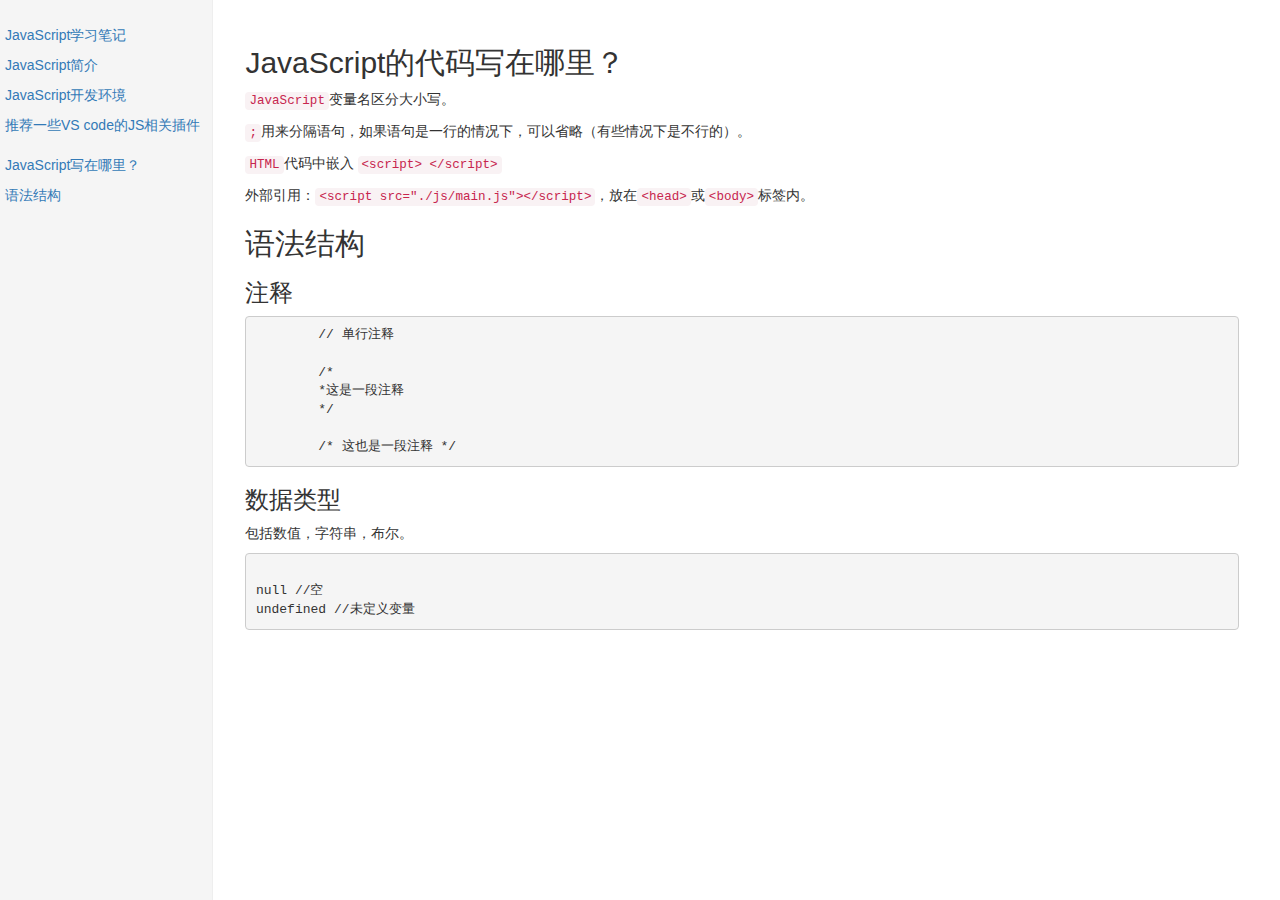
==== 01.html @ 5c1f17d3 "j继续学习" ====
<!DOCTYPE html>
<html lang="en">

<head>
    <meta charset="utf-8">
    <meta http-equiv="X-UA-Compatible" content="IE=edge">
    <meta name="viewport" content="width=device-width, initial-scale=1">
    <title>这是一个快速学习JavaScript的学习笔记</title>
    <!-- Bootstrap -->
    <link href="https://cdn.jsdelivr.net/npm/bootstrap@3.3.7/dist/css/bootstrap.min.css" rel="stylesheet">
    <!-- Markdown.js  JS Markdown解析器 -->
    <script src="./js/marked.min.js"></script>
    <!-- highlight.js Markdown代码美化 -->
    <link rel="stylesheet" href="./js/highlight/styles/atom-one-light.css">
    <script src="./js/highlight/highlight.pack.js"></script>
    <script>
        hljs.initHighlightingOnLoad();
    </script>
    <link rel="stylesheet" href="./css/main.css">

</head>

<body style="padding: 2%;">

    <div class="container-fluid">
        <div class="row clearfix">
            <div class="col-md-2 column sidebar" id="lt">
            </div>
            <div class="col-sm-9 col-sm-offset-3 col-md-10 col-md-offset-2 main" id="rt">


            </div>
        </div>
    </div>



    <!-- jQuery (Bootstrap 的所有 JavaScript 插件都依赖 jQuery，所以必须放在前边) -->
    <script src="https://cdn.jsdelivr.net/npm/jquery@1.12.4/dist/jquery.min.js"></script>
    <!-- 加载 Bootstrap 的所有 JavaScript 插件。你也可以根据需要只加载单个插件。 -->
    <script src="https://cdn.jsdelivr.net/npm/bootstrap@3.3.7/dist/js/bootstrap.min.js"></script>
    <!-- 站点自定义JS -->
    <!-- 解析markd -->
    <script src="./js/util.js"></script>
    <!-- 加载页面模板 例如分类导航 -->
    <script src="./js/temp.js"></script>
    <!-- 正文 -->
    <script>
       
        $(function () {
            
            $('#rt').load('./articles/01.md', function (responseTxt, statusTxt, xhr) {
                // alert(statusTxt)
                $('#rt').html(wrmk(responseTxt));
            });

        });

        

    </script>


</body>

</html>
---- js/highlight/styles/atom-one-light.css ----
/*

Atom One Light by Daniel Gamage
Original One Light Syntax theme from https://github.com/atom/one-light-syntax

base:    #fafafa
mono-1:  #383a42
mono-2:  #686b77
mono-3:  #a0a1a7
hue-1:   #0184bb
hue-2:   #4078f2
hue-3:   #a626a4
hue-4:   #50a14f
hue-5:   #e45649
hue-5-2: #c91243
hue-6:   #986801
hue-6-2: #c18401

*/

.hljs {
  display: block;
  overflow-x: auto;
  padding: 0.5em;
  color: #383a42;
  background: #fafafa;
}

.hljs-comment,
.hljs-quote {
  color: #a0a1a7;
  font-style: italic;
}

.hljs-doctag,
.hljs-keyword,
.hljs-formula {
  color: #a626a4;
}

.hljs-section,
.hljs-name,
.hljs-selector-tag,
.hljs-deletion,
.hljs-subst {
  color: #e45649;
}

.hljs-literal {
  color: #0184bb;
}

.hljs-string,
.hljs-regexp,
.hljs-addition,
.hljs-attribute,
.hljs-meta-string {
  color: #50a14f;
}

.hljs-built_in,
.hljs-class .hljs-title {
  color: #c18401;
}

.hljs-attr,
.hljs-variable,
.hljs-template-variable,
.hljs-type,
.hljs-selector-class,
.hljs-selector-attr,
.hljs-selector-pseudo,
.hljs-number {
  color: #986801;
}

.hljs-symbol,
.hljs-bullet,
.hljs-link,
.hljs-meta,
.hljs-selector-id,
.hljs-title {
  color: #4078f2;
}

.hljs-emphasis {
  font-style: italic;
}

.hljs-strong {
  font-weight: bold;
}

.hljs-link {
  text-decoration: underline;
}
---- css/main.css ----
.sidebar {
    position: fixed;
    top: 0px;
    bottom: 0;
    left: 0;
    z-index: 1000;
    display: block;
    padding: 20px;
    overflow-x: hidden;
    overflow-y: auto;
    background-color: #f5f5f5;
    border-right: 1px solid #eee;
}

.nav-sidebar {
    margin-right: -21px;
    margin-bottom: 10px;
    margin-left: -20px;
}

.nav li a {
    padding: 5px 5px;
}
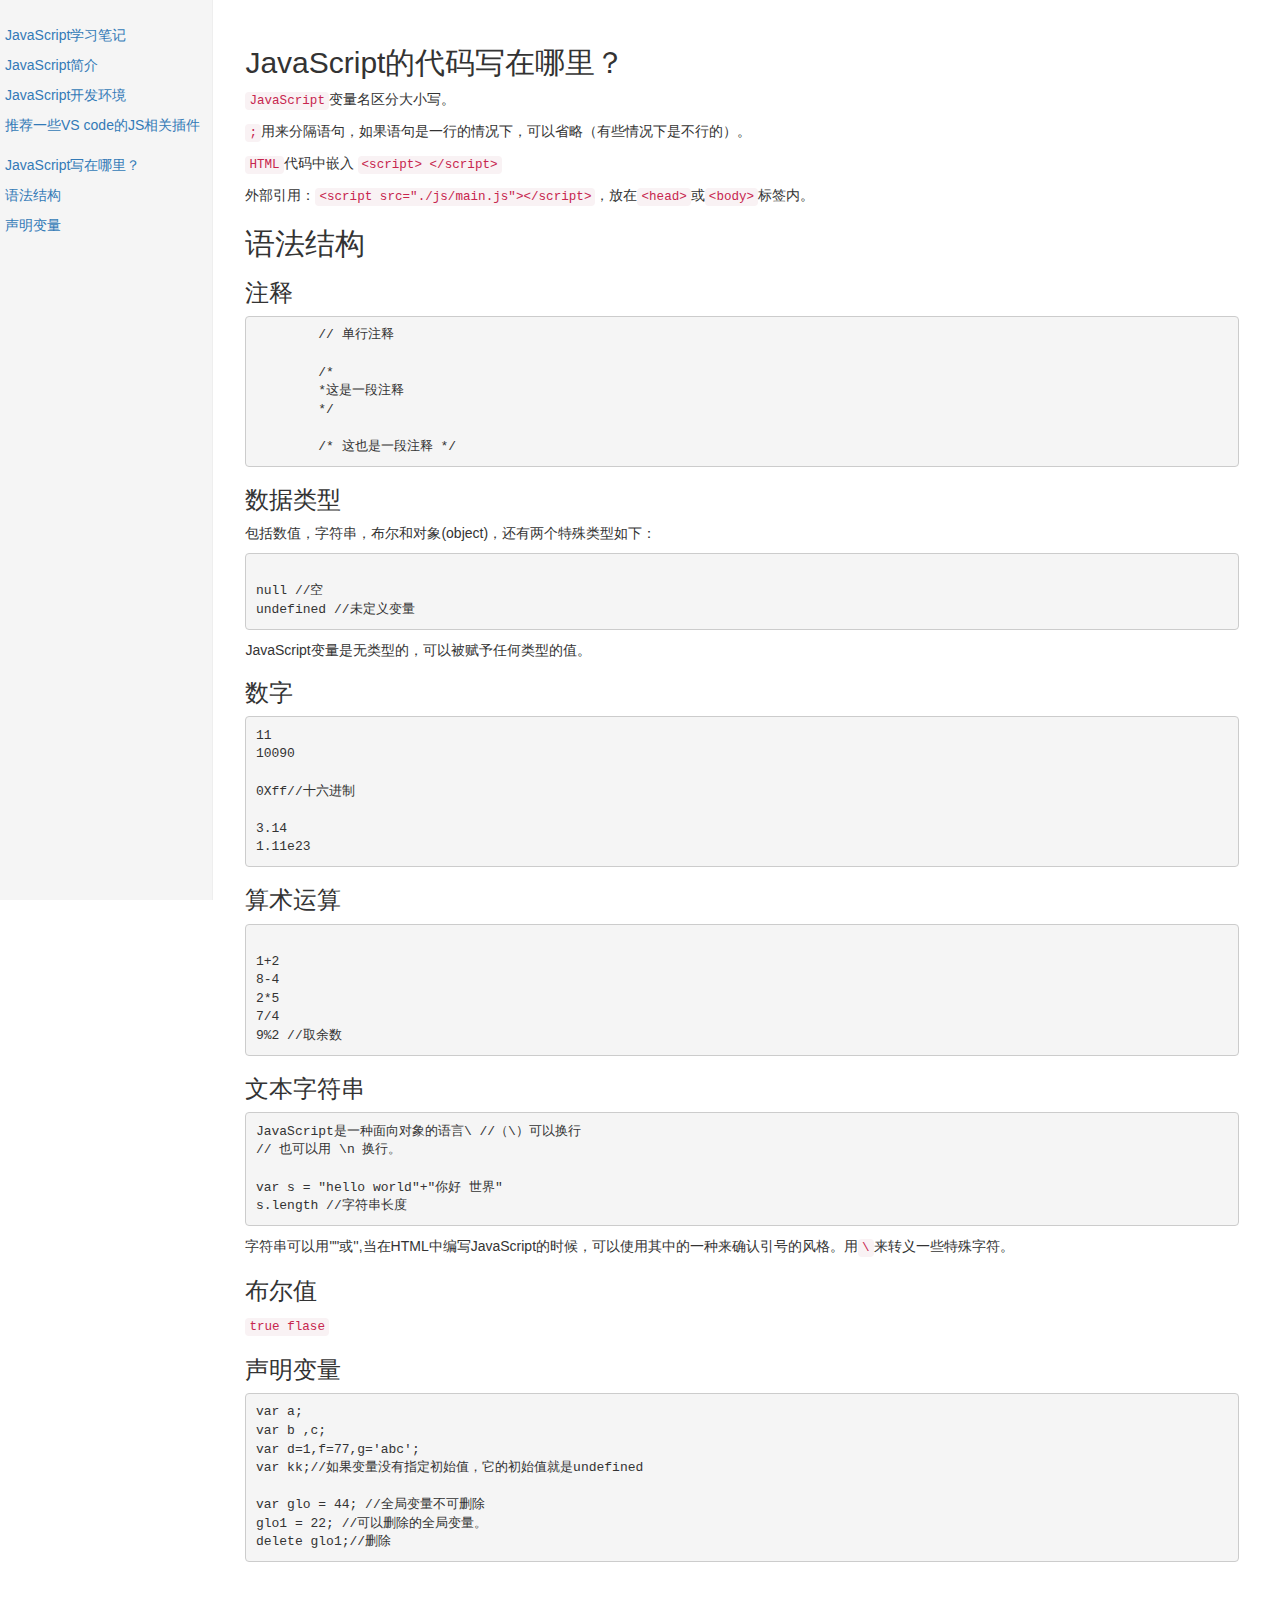
==== commit e45caaf5: "学到变量" ====
--- a/01.html
+++ b/01.html
@@ -56,7 +56,6 @@
 
         });
 
-        
 
     </script>
 
